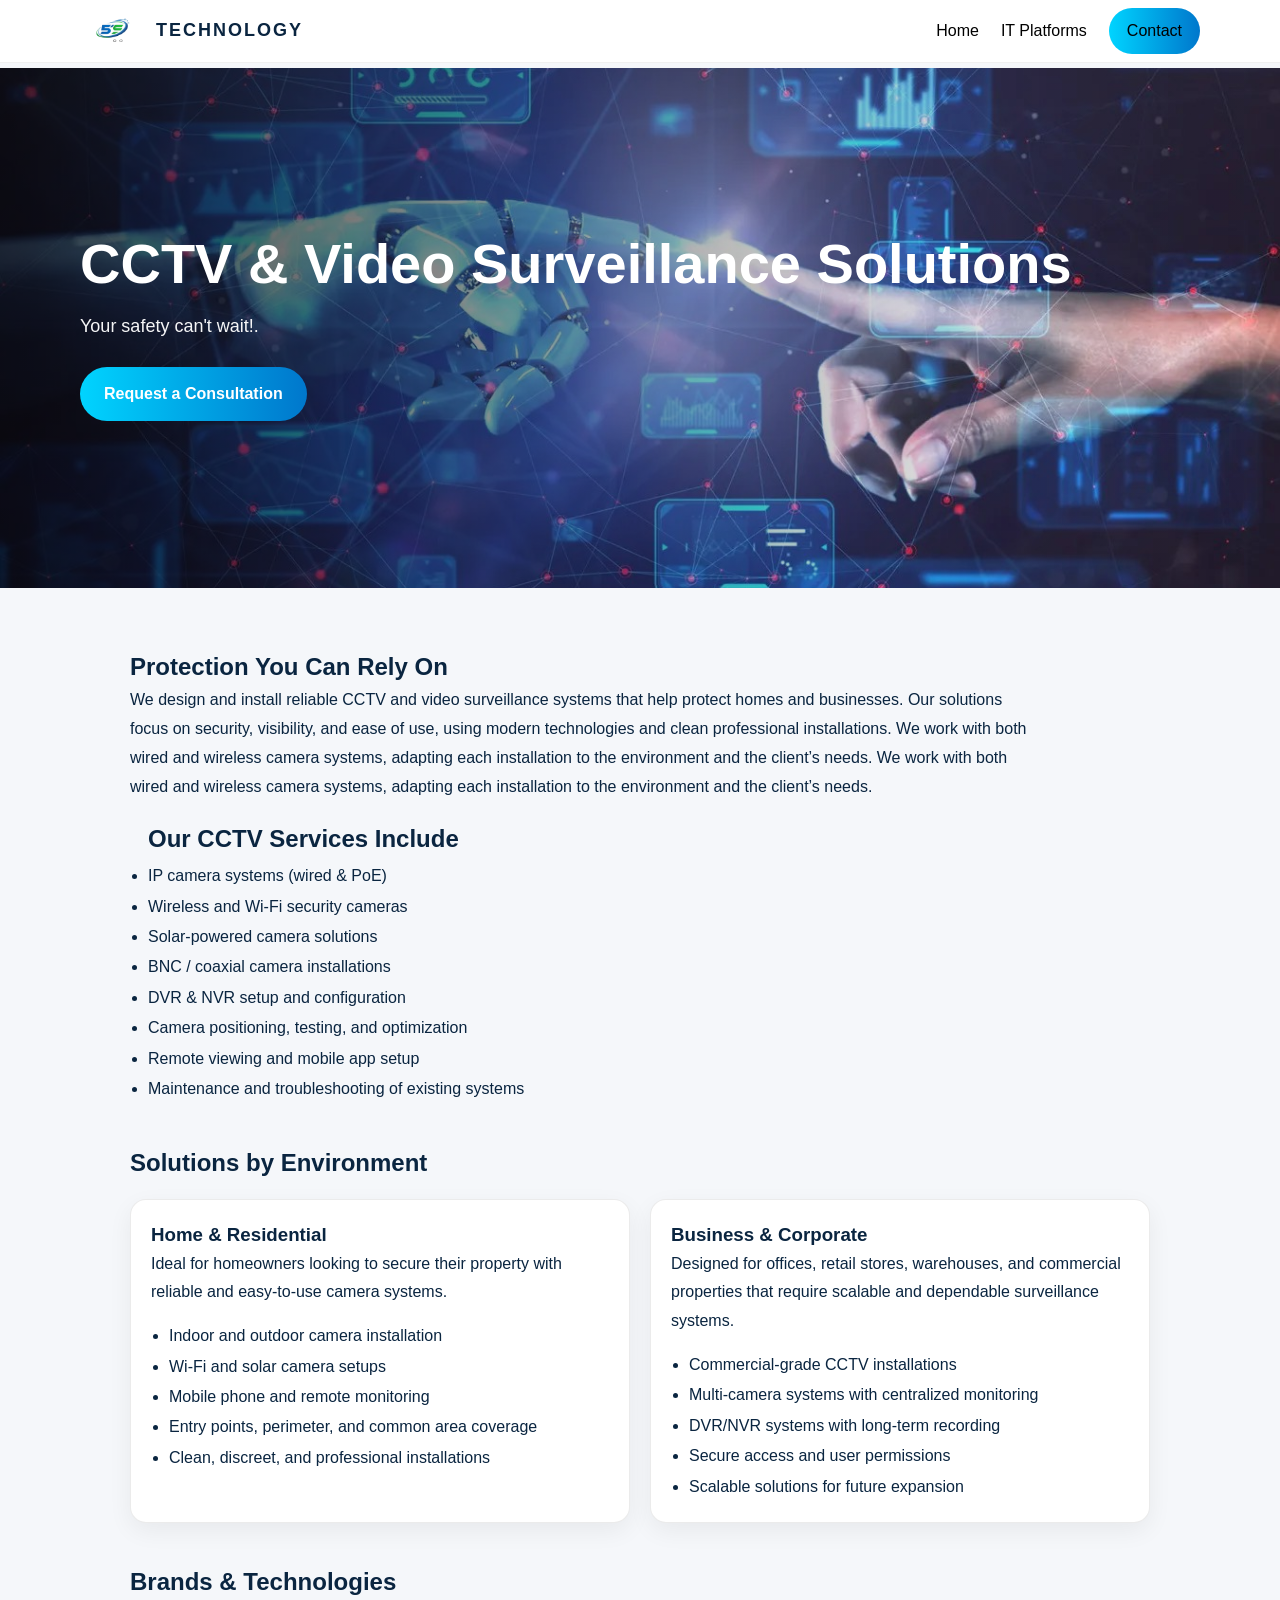
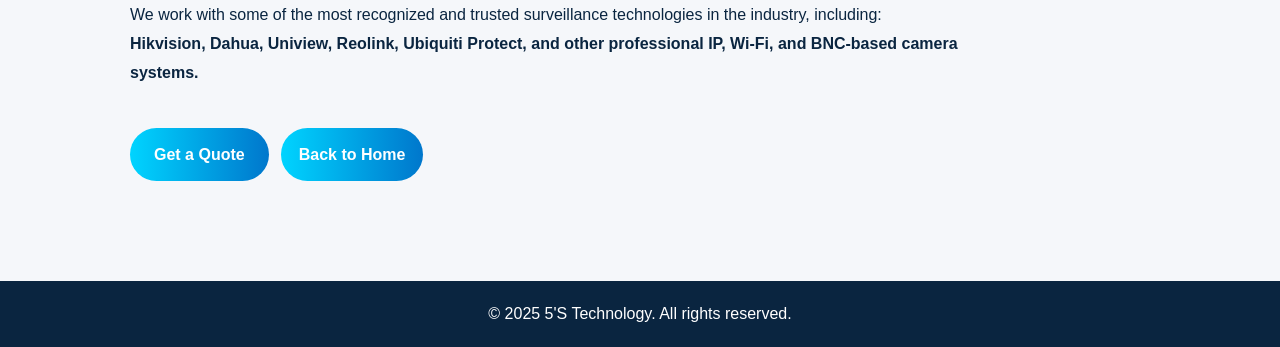
==== 5S WEB/cctv.html @ 7cc5eda0 "wed 5s tech" ====
<!DOCTYPE html>
<html lang="en">
<head>
  <meta charset="UTF-8">
  <meta name="viewport" content="width=device-width, initial-scale=1.0">
  <title>CCTV | 5'S Technology</title>

  <meta name="description" content="Professional IT consulting services for homes and businesses. Technology planning, audits, optimization, and scalable IT solutions.">
   <link rel="stylesheet" href="css/pages.css?v=1">
</head>
<body>

<header class="site-header">
  <div class="header-inner">

    <div class="brand">
      <a href="index.html" style="display:flex; align-items:center; gap:10px; text-decoration:none;">
        <img src="img/logo.png" alt="5'S Technology Logo" class="logo">
        <span class="brand-text">TECHNOLOGY</span>
      </a>
    </div>

    <nav class="nav">
      <a href="index.html">Home</a>
      <a href="index.html#clients">IT Platforms</a>
      <a href="contact.html" class="btn btn-nav">Contact</a>
    </nav>

  </div>
</header>

<!-- HERO -->
<section class="hero page-hero">
  <div class="hero-inner">
    <h1>CCTV & Video Surveillance Solutions</h1>
    <p>Your safety can't wait!.</p>
    <a class="btn btn-hero" href="contact.html">Request a Consultation</a>
  </div>
</section>

<!-- CONTENT WRAPPER -->
<main class="page-container">

  <!-- WHAT WE DO -->
  <section class="page-section">
    <h2>Protection You Can Rely On</h2>
    <p>
     We design and install reliable CCTV and video surveillance systems that help protect homes and businesses. Our solutions focus on security, visibility, and ease of use, using modern technologies and clean professional installations. We work with both wired and wireless camera systems, adapting each installation to the environment and the client’s needs.
We work with both wired and wireless camera systems, adapting each installation to the environment and the client’s needs.
    </p>

    <ul class="page-list">
    <h2>Our CCTV Services Include </h2>	

      <li>IP camera systems (wired & PoE)</li>
      <li>Wireless and Wi-Fi security cameras</li>
      <li>Solar-powered camera solutions</li>
      <li>BNC / coaxial camera installations</li>
      <li>DVR & NVR setup and configuration</li>
      <li>Camera positioning, testing, and optimization</li>
      <li>Remote viewing and mobile app setup</li>
      <li>Maintenance and troubleshooting of existing systems</li>

    </ul>
  </section>

  <!-- HOME VS BUSINESS -->
  <section class="page-section">
    <h2>Solutions by Environment</h2>

    <div class="page-grid">
      <article class="page-card">
        <h3>Home &amp; Residential</h3>
        <p>
          Ideal for homeowners looking to secure their property with reliable and easy-to-use camera systems.
        </p>
        <ul class="page-list">
          <li>Indoor and outdoor camera installation</li>
          <li>Wi-Fi and solar camera setups</li>
          <li>Mobile phone and remote monitoring</li>
	  <li>Entry points, perimeter, and common area coverage</li>
          <li>Clean, discreet, and professional installations</li>
        </ul>
      </article>

      <article class="page-card">
        <h3>Business &amp; Corporate</h3>
        <p>
         Designed for offices, retail stores, warehouses, and commercial properties that require scalable and dependable surveillance systems.
        </p>
        <ul class="page-list">
          <li>Commercial-grade CCTV installations</li>
          <li>Multi-camera systems with centralized monitoring</li>
          <li>DVR/NVR systems with long-term recording</li>
          <li>Secure access and user permissions</li>
	 <li>Scalable solutions for future expansion</li>
        </ul>
      </article>
    </div>
  </section>

  <!-- TECHNOLOGIES -->
  <section class="page-section">
    <h2>Brands & Technologies</h2>
    <p>
We work with some of the most recognized and trusted surveillance technologies in the industry, including:

    <p>
      <strong>
       Hikvision, Dahua, Uniview, Reolink, Ubiquiti Protect, and other professional IP, Wi-Fi, and BNC-based camera systems.    </p>

      </strong>
    </p>
  </section>

  <!-- HOW WE WORK -->
  <section class="page-section">
   
    <div class="page-actions">
      <a class="btn btn-hero" href="contact.html">Get a Quote</a>

      <a class="btn btn-card" href="index.html">Back to Home</a>
    </div>
  </section>

</main>

<footer>
  © 2025 5'S Technology. All rights reserved.
</footer>

</body>
</html>
---- 5S WEB/css/pages.css ----
/* =========================
   RESET
========================= */
* {
  margin: 0;
  padding: 0;
  box-sizing: border-box;
  font-family: "Segoe UI", Arial, sans-serif;
}

:root{
  --ink: #0a2540;
  --bg: #f5f7fa;
  --card: #ffffff;
  --accent1: #00d4ff;
  --accent2: #0077cc;
}

/* =========================
   BODY
========================= */
body {
  background: var(--bg);
  color: var(--ink);
  line-height: 1.6;
  padding-top: 68px;
}

/* =========================
   HEADER (Cisco-like)
========================= */
.site-header{
  position: fixed;
  top: 0;
  left: 0;
  width: 100%;
  z-index: 9999;
  background: rgba(255,255,255,0.92);
  backdrop-filter: blur(10px);
  border-bottom: 1px solid rgba(0,0,0,0.06);
}

.header-inner{
  max-width: 1200px;
  margin: 0 auto;
  padding: 8px 40px;
  display: flex;
  align-items: center;
  justify-content: space-between;
  gap: 20px;
}

.brand{
  display: flex;
  align-items: center;
  gap: 12px;
}

.logo{
  height: 44px;
}

.brand-text{
  font-size: 18px;
  font-weight: 800;
  letter-spacing: 2px;
  color: var(--ink);
  white-space: nowrap;
}

/* =========================
   NAV
========================= */
.nav{
  display: flex;
  align-items: center;
  gap: 22px;
}

.nav a{
  color: #000;
  text-decoration: none;
  font-weight: 500;
}

.nav a:hover{
  color: var(--accent1);
}

/* =========================
   BUTTONS
========================= */
.btn{
  display: inline-flex;
  align-items: center;
  justify-content: center;
  font-weight: 700;
  border-radius: 999px;
  background: linear-gradient(90deg, var(--accent1), var(--accent2));
  color: #fff;
  border: none;
  transition: all 0.25s ease;
  text-decoration: none;
}

.btn:hover{
  background: linear-gradient(90deg, var(--accent2), var(--accent1));
  transform: translateY(-2px);
  box-shadow: 0 10px 22px rgba(0,0,0,0.20);
}

.btn-nav{ padding: 10px 18px; }
.btn-hero{ padding: 14px 24px; }
.btn-card{ padding: 12px 18px; }

/* =========================
   HERO
========================= */
.hero{
  min-height: 520px;
  background: url('../img/hero-bg.jpg') no-repeat center center;
  background-size: cover;
  position: relative;
  color: #fff;
  display: flex;
  align-items: center;
}

.hero::before{
  content: "";
  position: absolute;
  inset: 0;
  background: linear-gradient(
    90deg,
    rgba(0,0,0,0.72),
    rgba(0,0,0,0.48),
    rgba(0,0,0,0.18),
    rgba(0,0,0,0)
  );
}

.hero-inner{
  position: relative;
  z-index: 1;
  max-width: 780px;
  padding: 0 40px;
  width: 100%;
  text-align: left;
}

.hero h1{
  font-size: 56px;
  font-weight: 800;
  margin-bottom: 18px;
  line-height: 1.05;
}

.hero p{
  font-size: 18px;
  max-width: 560px;
  margin-bottom: 26px;
  opacity: 0.96;
}

/* =========================
   QUICK LINKS
========================= */
.quick-links{
  background: #fff;
  border-bottom: 1px solid rgba(0,0,0,0.06);
}

.quick-links-inner{
  max-width: 1200px;
  margin: 0 auto;
  padding: 14px 40px;
  display: grid;
  grid-template-columns: repeat(6, 1fr);
  gap: 10px;
  text-align: center;
}

.quick-item{
  display: flex;
  flex-direction: column;
  align-items: center;
  gap: 10px;
  text-decoration: none;
  color: var(--ink);
  font-weight: 700;
}

.quick-item span{
  font-size: 14px;
}

.quick-item .icon{
  width: 52px;
  height: 52px;
  border-radius: 50%;
  display: grid;
  place-items: center;
  color: var(--ink);
  transition: transform 0.2s ease, color 0.2s ease;
}

.quick-item:hover .icon{
  color: var(--accent2);
  transform: translateY(-2px);
}

/* =========================
   FEATURE CARDS
========================= */
.feature-cards{
  background: #fff;
  padding: 70px 40px;
}

.feature-inner{
  max-width: 1200px;
  margin: 0 auto;
}

.feature-title{
  text-align: center;
  font-size: 44px;
  font-weight: 300;
  margin-bottom: 40px;
  color: var(--ink);
}

.cards-grid{
  display: grid;
  grid-template-columns: repeat(3, 1fr);
  gap: 28px;
}

.card{
  background: #fff;
  border-radius: 18px;
  overflow: hidden;
  border: 1px solid rgba(0,0,0,0.06);
  box-shadow: 0 10px 30px rgba(0,0,0,0.06);
  transition: transform 0.25s ease, box-shadow 0.25s ease;
}

.card:hover{
  transform: translateY(-4px);
  box-shadow: 0 14px 40px rgba(0,0,0,0.10);
}

/* =========================
   CONTACT
========================= */
.contact{
  padding: 80px 40px;
  text-align: center;
}

.contact h2{
  margin-bottom: 18px;
}

.contact form{
  max-width: 520px;
  margin: 0 auto;
}

.contact input,
.contact textarea{
  width: 100%;
  padding: 14px;
  margin-bottom: 15px;
  border-radius: 8px;
  border: 1px solid #ccd6e0;
  outline: none;
}

.contact input:focus,
.contact textarea:focus{
  border-color: rgba(0, 212, 255, 0.7);
  box-shadow: 0 0 0 3px rgba(0, 212, 255, 0.15);
}

.contact button{
  width: 100%;
  padding: 14px;
  cursor: pointer;
}

/* =========================
   FOOTER
========================= */
footer{
  background: var(--ink);
  color: #fff;
  text-align: center;
  padding: 20px;
}

/* =========================
   INNER PAGES (ALIGNMENT)
========================= */
.page-hero{
  min-height: 520px; /* match hero */
}

.page-hero .hero-inner{
  max-width: 1200px; /* wider on inner pages */
  margin: 0 auto;
  padding: 0 40px;
}

.page-container{
  max-width: 1100px;
  margin: 0 auto;
  padding: 60px 40px;
}

.page-section{
  margin-bottom: 40px;
}

.page-section p{
  max-width: 900px;
  line-height: 1.8;
}

.page-list{
  margin-top: 14px;
  padding-left: 18px;
  line-height: 1.9;
}

.page-grid{
  display: grid;
  grid-template-columns: repeat(auto-fit, minmax(280px, 1fr));
  gap: 20px;
  margin-top: 16px;
}

.page-card{
  background: #fff;
  border-radius: 16px;
  padding: 20px;
  border: 1px solid rgba(0,0,0,0.08);
  box-shadow: 0 8px 25px rgba(0,0,0,0.06);
}

.page-actions{
  display: flex;
  flex-wrap: wrap;
  gap: 12px;
  margin-top: 22px;
}

/* =========================
   RESPONSIVE (NO NESTING)
========================= */
@media (max-width: 900px){
  .quick-links-inner{
    grid-template-columns: repeat(3, 1fr);
    row-gap: 18px;
  }

  .cards-grid{
    grid-template-columns: 1fr;
  }
}

@media (max-width: 768px){
  body{ padding-top: 60px; }
  .header-inner{ padding: 8px 18px; }

  /* ✅ DO NOT HIDE NAV (keep it simple for now) */
  .nav{
    display: flex;
    flex-wrap: wrap;
    gap: 10px;
    justify-content: flex-end;
  }

  .nav a{ font-size: 14px; }
  .btn-nav{ padding: 9px 14px; }

  .hero{ min-height: 460px; }
  .hero-inner{ padding: 0 18px; max-width: 100%; }

  .hero h1{ font-size: 34px; line-height: 1.12; }
  .hero p{ font-size: 16px; }

  .feature-cards{ padding: 60px 20px; }
  .contact{ padding: 60px 20px; }

  /* ✅ Inner pages on mobile */
  .page-hero{ min-height: 420px; }
  .page-hero .hero-inner{ padding: 0 18px; max-width: 100%; }
  .page-container{ padding: 45px 18px; }
  .page-grid{ grid-template-columns: 1fr; }
  .page-actions{ flex-direction: column; }
  .page-actions .btn{ width: 100%; }
}

@media (max-width: 480px){
  .quick-links-inner{
    grid-template-columns: repeat(2, 1fr);
    padding: 22px 20px;
  }

  .hero{ min-height: 420px; }
  .hero h1{ font-size: 30px; line-height: 1.15; }
  .hero p{ font-size: 15px; }

  .btn-hero{ width: 100%; }
}
/* =========================
   MOBILE CONTENT POLISH
========================= */
@media (max-width: 768px){

  /* 1) Make content easier to read */
  .page-container{
    padding: 36px 16px;
  }

  .page-section p{
    font-size: 15px;
    line-height: 1.75;
  }

  /* 2) Fix lists on mobile */
  .page-list{
    padding-left: 20px;
  }

  .page-list li{
    margin-bottom: 8px;
  }

  /* 3) Turn sections into cards (visual hierarchy) */
  .page-section{
    background: #ffffff;
    border-radius: 14px;
    padding: 22px 18px;
    margin-bottom: 24px;
    box-shadow: 0 6px 18px rgba(0,0,0,0.06);
  }

  /* 4) Titles spacing */
  .page-section h2{
    margin-bottom: 10px;
  }

  .page-section h3{
    margin-top: 14px;
  }
}
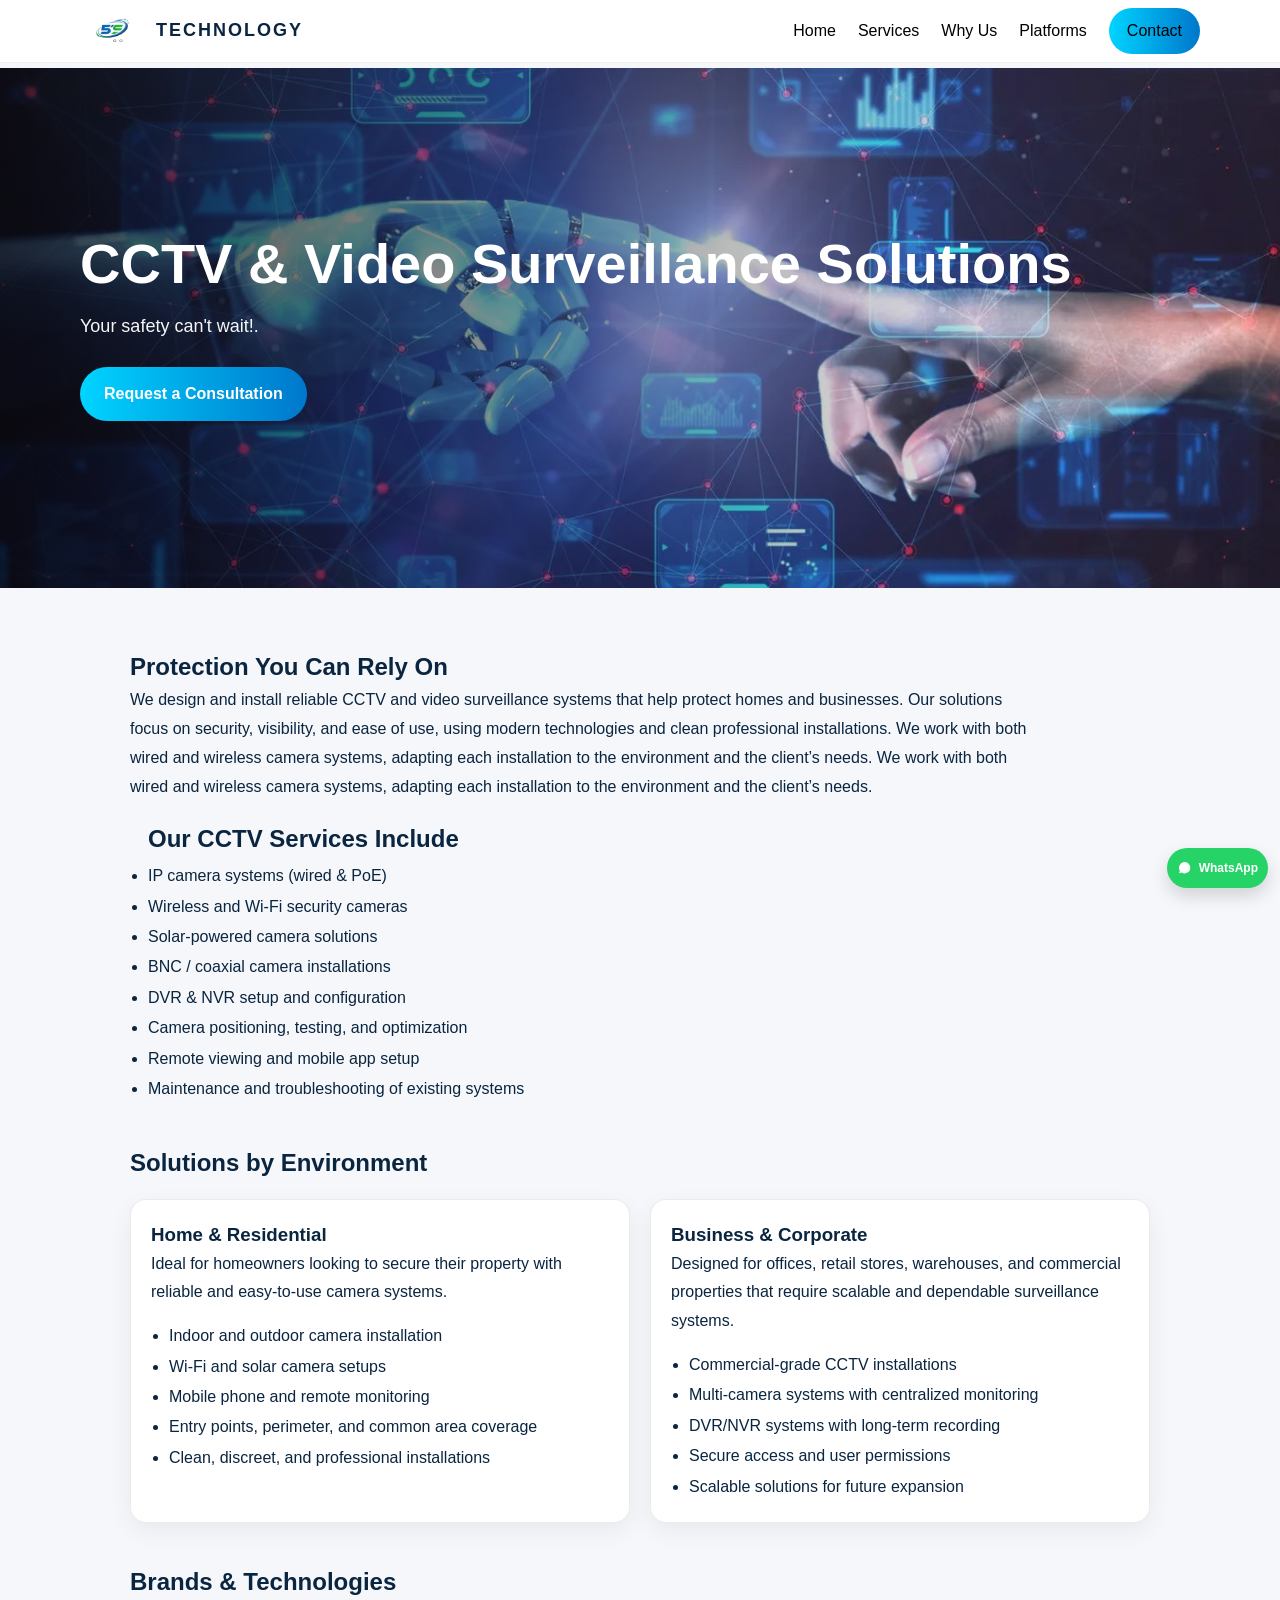
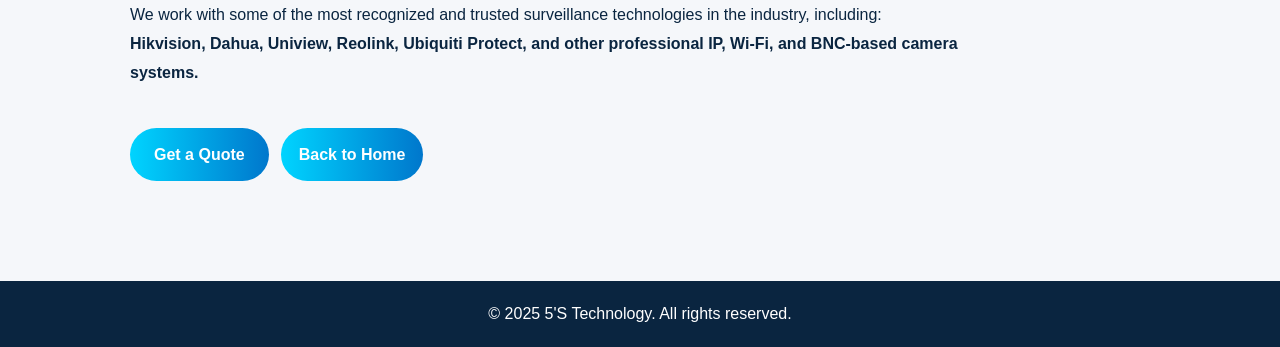
==== commit fb97b363: "Add files via upload" ====
--- a/5S WEB/cctv.html
+++ b/5S WEB/cctv.html
@@ -8,6 +8,56 @@
   <meta name="description" content="Professional IT consulting services for homes and businesses. Technology planning, audits, optimization, and scalable IT solutions.">
    <link rel="stylesheet" href="css/pages.css?v=1">
 </head>
+
+ <!-- Floating Contact Actions -->
+  <div class="floating-actions">
+
+    <a
+      class="float-btn whatsapp-btn"
+      href="https://wa.me/16107631304?text=Hello%2C%20I%20need%20technical%20support."
+      target="_blank"
+      rel="noopener noreferrer"
+      aria-label="Chat on WhatsApp"
+      title="Chat on WhatsApp"
+    >
+      <span class="float-icon">
+        <svg viewBox="0 0 24 24" aria-hidden="true">
+          <path d="M20 11.5A8.5 8.5 0 0 1 7.2 18.9L3 20l1.2-4A8.5 8.5 0 1 1 20 11.5Z"
+                fill="currentColor"/>
+          <path d="M9.3 8.6c-.2-.4-.4-.4-.6-.4h-.5c-.2 0-.5.1-.7.4-.2.2-.8.8-.8 1.9s.8 2.2.9 2.3c.1.2 1.5 2.4 3.8 3.2 1.9.7 2.3.5 2.7.4.4-.1 1.2-.5 1.4-1 .2-.5.2-.9.1-1s-.3-.2-.7-.4-.9-.4-1-.5c-.2-.1-.3-.1-.5.1s-.6.7-.7.8c-.1.2-.3.2-.5.1-.2-.1-1-.4-1.8-1.2-.7-.6-1.2-1.4-1.3-1.6-.1-.2 0-.3.1-.4.1-.1.2-.3.3-.4.1-.1.1-.2.2-.4.1-.1 0-.3 0-.4 0-.1-.4-1-.6-1.5Z"
+                fill="#ffffff"/>
+        </svg>
+      </span>
+      <span class="float-label">WhatsApp</span>
+    </a>
+
+    <a
+      class="float-btn call-btn mobile-only"
+      href="tel:+16107631304"
+      aria-label="Call now"
+      title="Call now"
+    >
+      <span class="float-icon">
+        <svg viewBox="0 0 24 24" aria-hidden="true">
+          <path d="M22 16.9v3a2 2 0 0 1-2.2 2
+                   c-9.2-.9-16.5-8.2-17.4-17.4A2 2 0 0 1 4.1 2h3
+                   a2 2 0 0 1 2 1.7c.1.9.3 1.8.6 2.6a2 2 0 0 1-.5 2.1L8 9
+                   a16 16 0 0 0 7 7l.6-1.2a2 2 0 0 1 2.1-.5c.8.3 1.7.5 2.6.6
+                   a2 2 0 0 1 1.7 2z"
+                fill="none"
+                stroke="currentColor"
+                stroke-width="2"
+                stroke-linecap="round"
+                stroke-linejoin="round"/>
+        </svg>
+      </span>
+      <span class="float-label">Call Now</span>
+    </a>
+
+  </div>
+
+
+
 <body>
 
 <header class="site-header">
@@ -20,11 +70,14 @@
       </a>
     </div>
 
-    <nav class="nav">
-      <a href="index.html">Home</a>
-      <a href="index.html#clients">IT Platforms</a>
-      <a href="contact.html" class="btn btn-nav">Contact</a>
-    </nav>
+     <nav class="nav">
+        <a href="index.html">Home</a>
+        <a href="index.html#services">Services</a>
+        <a href="index.html#why-us">Why Us</a>
+        <a href="index.html#brands">Platforms</a>
+        <a href="index.html#contact" class="btn btn-nav">Contact</a>
+      </nav>
+
 
   </div>
 </header>
@@ -34,7 +87,7 @@
   <div class="hero-inner">
     <h1>CCTV & Video Surveillance Solutions</h1>
     <p>Your safety can't wait!.</p>
-    <a class="btn btn-hero" href="contact.html">Request a Consultation</a>
+    <a class="btn btn-hero" href="contactus.html">Request a Consultation</a>
   </div>
 </section>
 
@@ -117,7 +170,7 @@
   <section class="page-section">
    
     <div class="page-actions">
-      <a class="btn btn-hero" href="contact.html">Get a Quote</a>
+      <a class="btn btn-hero" href="contactus.html">Get a Quote</a>
 
       <a class="btn btn-card" href="index.html">Back to Home</a>
     </div>
--- a/5S WEB/css/pages.css
+++ b/5S WEB/css/pages.css
@@ -414,6 +414,76 @@
 
   .btn-hero{ width: 100%; }
 }
+
+/* =========================
+   FLOATING CONTACT ACTIONS
+========================= */
+.floating-actions{
+  position: fixed;
+  right: 12px;
+  bottom: 12px;
+  z-index: 99999;
+  display: flex;
+  flex-direction: column;
+  gap: 8px;
+}
+
+.float-btn{
+  display: inline-flex;
+  align-items: center;
+  justify-content: center;
+  gap: 6px;
+  height: 40px;
+  padding: 0 10px;
+  border-radius: 999px;
+  text-decoration: none;
+  font-size: 12px;
+  font-weight: 700;
+  line-height: 1;
+  box-shadow: 0 8px 18px rgba(0,0,0,0.15);
+  transition: all 0.2s ease;
+}
+
+.float-btn:hover{
+  transform: translateY(-2px);
+  box-shadow: 0 12px 22px rgba(0,0,0,0.18);
+}
+
+.float-icon{
+  width: 16px;
+  height: 16px;
+  display: grid;
+  place-items: center;
+  flex: 0 0 auto;
+}
+
+.float-icon svg{
+  width: 16px;
+  height: 16px;
+  display: block;
+}
+
+.float-label{
+  white-space: nowrap;
+  line-height: 1;
+}
+
+.whatsapp-btn{
+  background: #25D366;
+  color: #fff;
+}
+
+.call-btn{
+  background: linear-gradient(90deg, var(--accent1), var(--accent2));
+  color: #fff;
+}
+
+.mobile-only{
+  display: none;
+}
+
+
+
 /* =========================
    MOBILE CONTENT POLISH
 ========================= */
